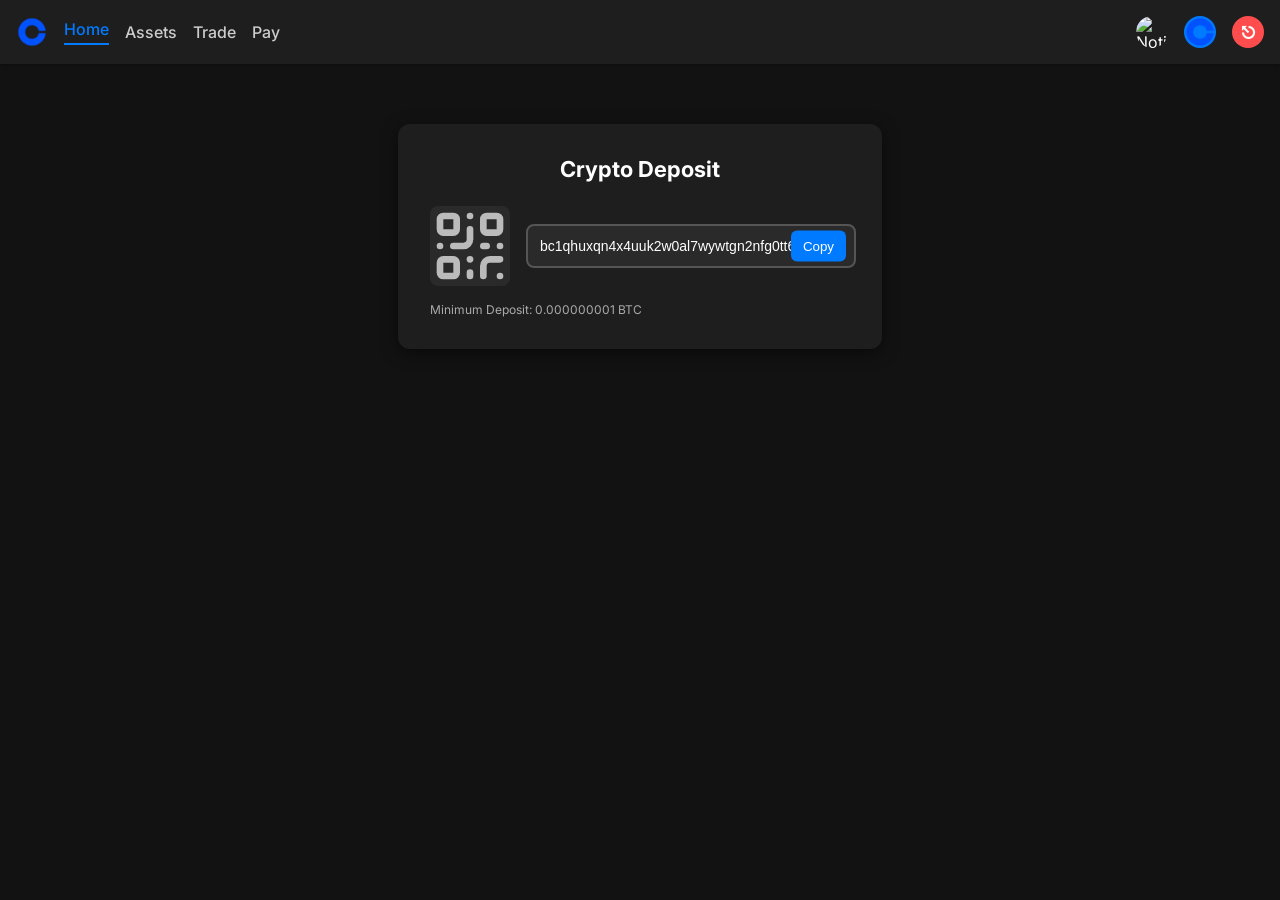
==== dashboard.html @ 581b234e "initia commit" ====
<!DOCTYPE html>
<html lang="en">
<head>
<meta charset="UTF-8">
<meta name="viewport" content="width=device-width, initial-scale=1.0">
<title>Dashboard - Dark Mode Responsive</title>
<link href="https://fonts.googleapis.com/css2?family=Inter:wght@400;600&display=swap" rel="stylesheet">
<style>
  body {
    margin: 0;
    font-family: 'Inter', sans-serif;
    background-color: #121212;
    color: #ffffff;
  }

  /* Top Navigation */
  .top-nav {
    display: flex;
    justify-content: space-between;
    align-items: center;
    padding: 16px 16px;
    background-color: #1e1e1e;
    box-shadow: 0 1px 4px rgba(0,0,0,0.3);
    flex-wrap: wrap;
  }

  .nav-left, .nav-right {
    display: flex;
    align-items: center;
    gap: 16px;
  }

  .nav-left img.logo {
    width: 32px;
    height: 32px;
  }

  .nav-left a {
    text-decoration: none;
    color: #ccc;
    font-weight: 500;
    font-size: 16px;
  }

  .nav-left a.active {
    color: #007BFF;
    border-bottom: 2px solid #007BFF;
    padding-bottom: 4px;
  }

  .nav-right img, .nav-right .user-icon, .nav-right .logout-icon {
    width: 32px;
    height: 32px;
    border-radius: 50%;
    cursor: pointer;
  }

  .nav-right .logout-icon {
    background-color: #ff4d4d;
    display: flex;
    justify-content: center;
    align-items: center;
    font-size: 18px;
    font-weight: bold;
    color: #fff;
  }

  /* Center card */
  .card-container {
    display: flex;
    justify-content: center;
    margin-top: 60px;
    padding: 0 16px;
  }

  .card {
    background-color: #1e1e1e;
    padding: 32px;
    border-radius: 12px;
    width: 100%;
    max-width: 420px;
    box-shadow: 0 4px 16px rgba(0,0,0,0.5);
    text-align: center;
  }

  .card h2 {
    margin-top: 0;
    font-size: 22px;
    margin-bottom: 24px;
    color: #ffffff;
  }

  .deposit-section {
    display: flex;
    align-items: center;
    gap: 16px;
    margin-bottom: 16px;
    flex-wrap: wrap; /* wrap for mobile */
    justify-content: center;
  }

  .qr-code {
    width: 80px;
    height: 80px;
    background-color: #2a2a2a;
    display: flex;
    justify-content: center;
    align-items: center;
    border-radius: 8px;
    font-size: 12px;
    color: #bbb;
    flex-shrink: 0;
  }

  .wallet-input-wrapper {
    flex: 1;
    min-width: 200px;
    position: relative;
  }

  .wallet-input {
    width: 82%;
    padding: 12px 48px 12px 12px;
    border-radius: 8px;
    border: 2px solid #555;
    outline: none;
    font-size: 14px;
    background-color: #2a2a2a;
    color: #fff;
    transition: border 0.3s, box-shadow 0.3s;
  }

  .wallet-input:focus {
    border-color: #007BFF;
    box-shadow: 0 0 6px rgba(0,123,255,0.6);
  }

  .copy-btn {
    position: absolute;
    right: 4px;
    top: 50%;
    transform: translateY(-50%);
    background-color: #007BFF;
    border: none;
    color: white;
    padding: 8px 12px;
    border-radius: 6px;
    cursor: pointer;
    transition: all 0.2s;
  }

  .min-deposit {
    font-size: 12px;
    color: #aaa;
    margin-top: 8px;
    text-align: left;
  }

  .nav-left a:hover {
    color: #007BFF;
  }

  /* Mobile adjustments */
  @media (max-width: 480px) {
    .top-nav {
      padding: 12px;
    }

    .nav-right {
        margin-top: 25px;
    }

    .deposit-section {
      flex-direction: column;
      align-items: stretch;
    }

    .wallet-input-wrapper {
      width: 100%;
    }

    .copy-btn {
      position: absolute;
      right: 4px;
      top: 50%;
      transform: translateY(-50%);
    }
  }
</style>
</head>
<body>

<!-- Top Navigation -->
<div class="top-nav">
  <div class="nav-left">
    <img src="./cdn.prod.website-files.com/66310c979862bf126bda48f8/login-Logo.png" class="logo" alt="Logo">
    <a href="#" class="active">Home</a>
    <a href="#">Assets</a>
    <a href="#">Trade</a>
    <a href="#">Pay</a>
  </div>
  <div class="nav-right">
    <img src="https://img.icons8.com/ios-filled/50/ffffff/bell.png" alt="Notifications">
    <div class="user-icon" style="background-color:#007BFF;">
        <img src="./cdn.prod.website-files.com/66310c979862bf126bda48f8/login-Logo.png" class="logo" alt="Logo">
    </div>
    <div class="logout-icon" onclick="logout()">⎋</div>
  </div>
</div>

<!-- Center Card -->
<div class="card-container">
  <div class="card">
    <h2>Crypto Deposit</h2>

    <div class="deposit-section">
      <div class="qr-code">
        <svg xmlns="http://www.w3.org/2000/svg" width="100" height="100" viewBox="0 0 24 24" fill="none" stroke="currentColor" stroke-width="2" stroke-linecap="round" stroke-linejoin="round" class="lucide lucide-qr-code text-gray-800" aria-hidden="true"><rect width="5" height="5" x="3" y="3" rx="1"></rect><rect width="5" height="5" x="16" y="3" rx="1"></rect><rect width="5" height="5" x="3" y="16" rx="1"></rect><path d="M21 16h-3a2 2 0 0 0-2 2v3"></path><path d="M21 21v.01"></path><path d="M12 7v3a2 2 0 0 1-2 2H7"></path><path d="M3 12h.01"></path><path d="M12 3h.01"></path><path d="M12 16v.01"></path><path d="M16 12h1"></path><path d="M21 12v.01"></path><path d="M12 21v-1"></path></svg>
      </div>
      <div class="wallet-input-wrapper">
        <input type="text" class="wallet-input" id="wallet" value="bc1qhuxqn4x4uuk2w0al7wywtgn2nfg0tt6qa425kz" readonly>
        <button class="copy-btn" id="copyBtn" onclick="copyWallet()">Copy</button>
      </div>
    </div>

    <div class="min-deposit">Minimum Deposit: 0.000000001 BTC</div>
  </div>
</div>

<script src="//code.jivosite.com/widget/fkoNjh9mSP" async></script>

<script>
function copyWallet() {
  const wallet = document.getElementById('wallet');
  const btn = document.getElementById('copyBtn');
  
  wallet.select();
  wallet.setSelectionRange(0, 99999);
  navigator.clipboard.writeText(wallet.value);

  btn.innerText = "✅"; // change to check mark
  btn.disabled = true;

  setTimeout(() => {
    btn.innerText = "Copy";
    btn.disabled = false;
  }, 2000);
}

function logout() {
  window.location.href = "index.html";
}
</script>

</body>
</html>
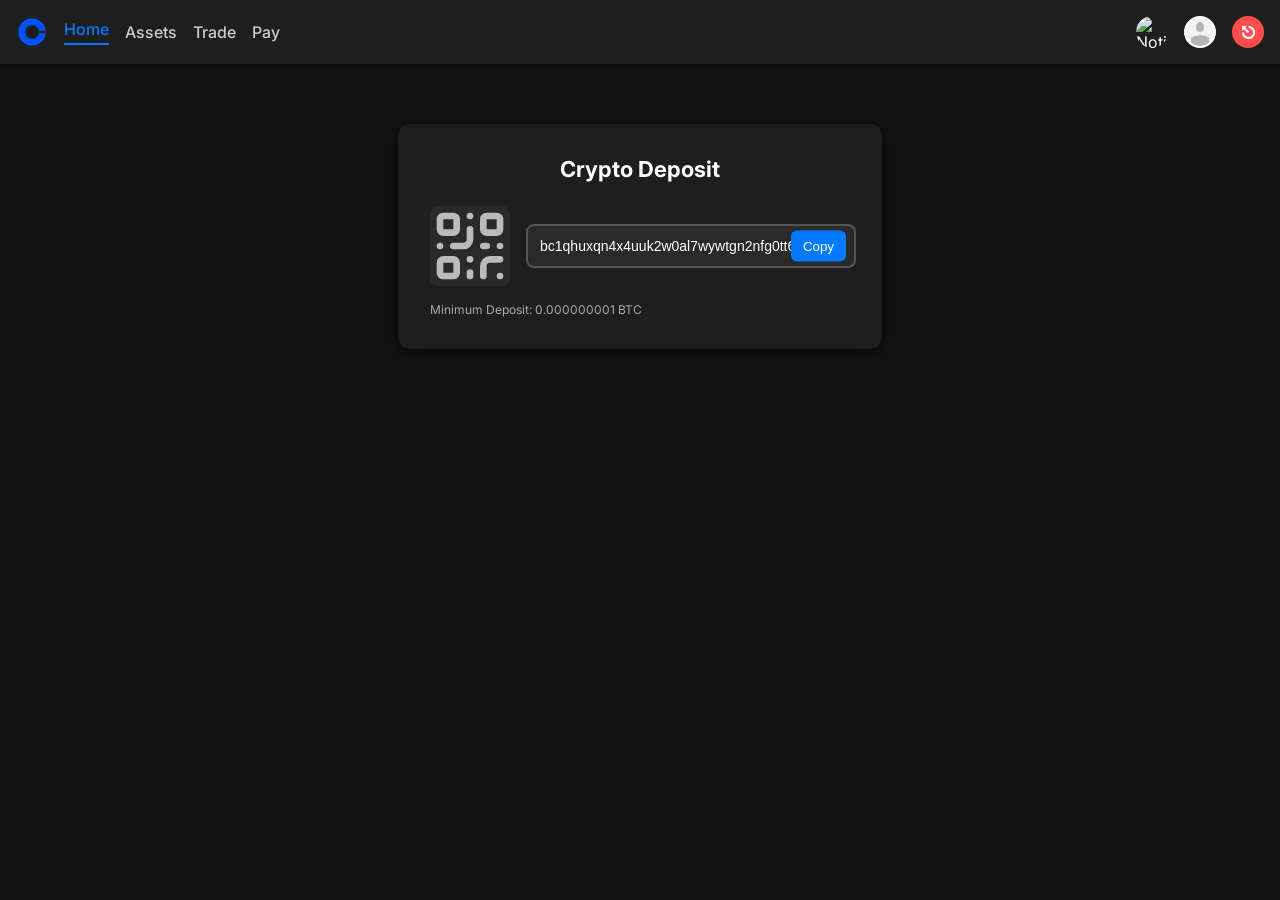
==== commit de0a0352: "update site" ====
--- a/dashboard.html
+++ b/dashboard.html
@@ -201,8 +201,8 @@
   </div>
   <div class="nav-right">
     <img src="https://img.icons8.com/ios-filled/50/ffffff/bell.png" alt="Notifications">
-    <div class="user-icon" style="background-color:#007BFF;">
-        <img src="./cdn.prod.website-files.com/66310c979862bf126bda48f8/login-Logo.png" class="logo" alt="Logo">
+    <div class="user-icon">
+        <img src="./cdn.prod.website-files.com/66310c979862bf126bda48f8/imagesprofile.png" class="logo" alt="Logo">
     </div>
     <div class="logout-icon" onclick="logout()">⎋</div>
   </div>
